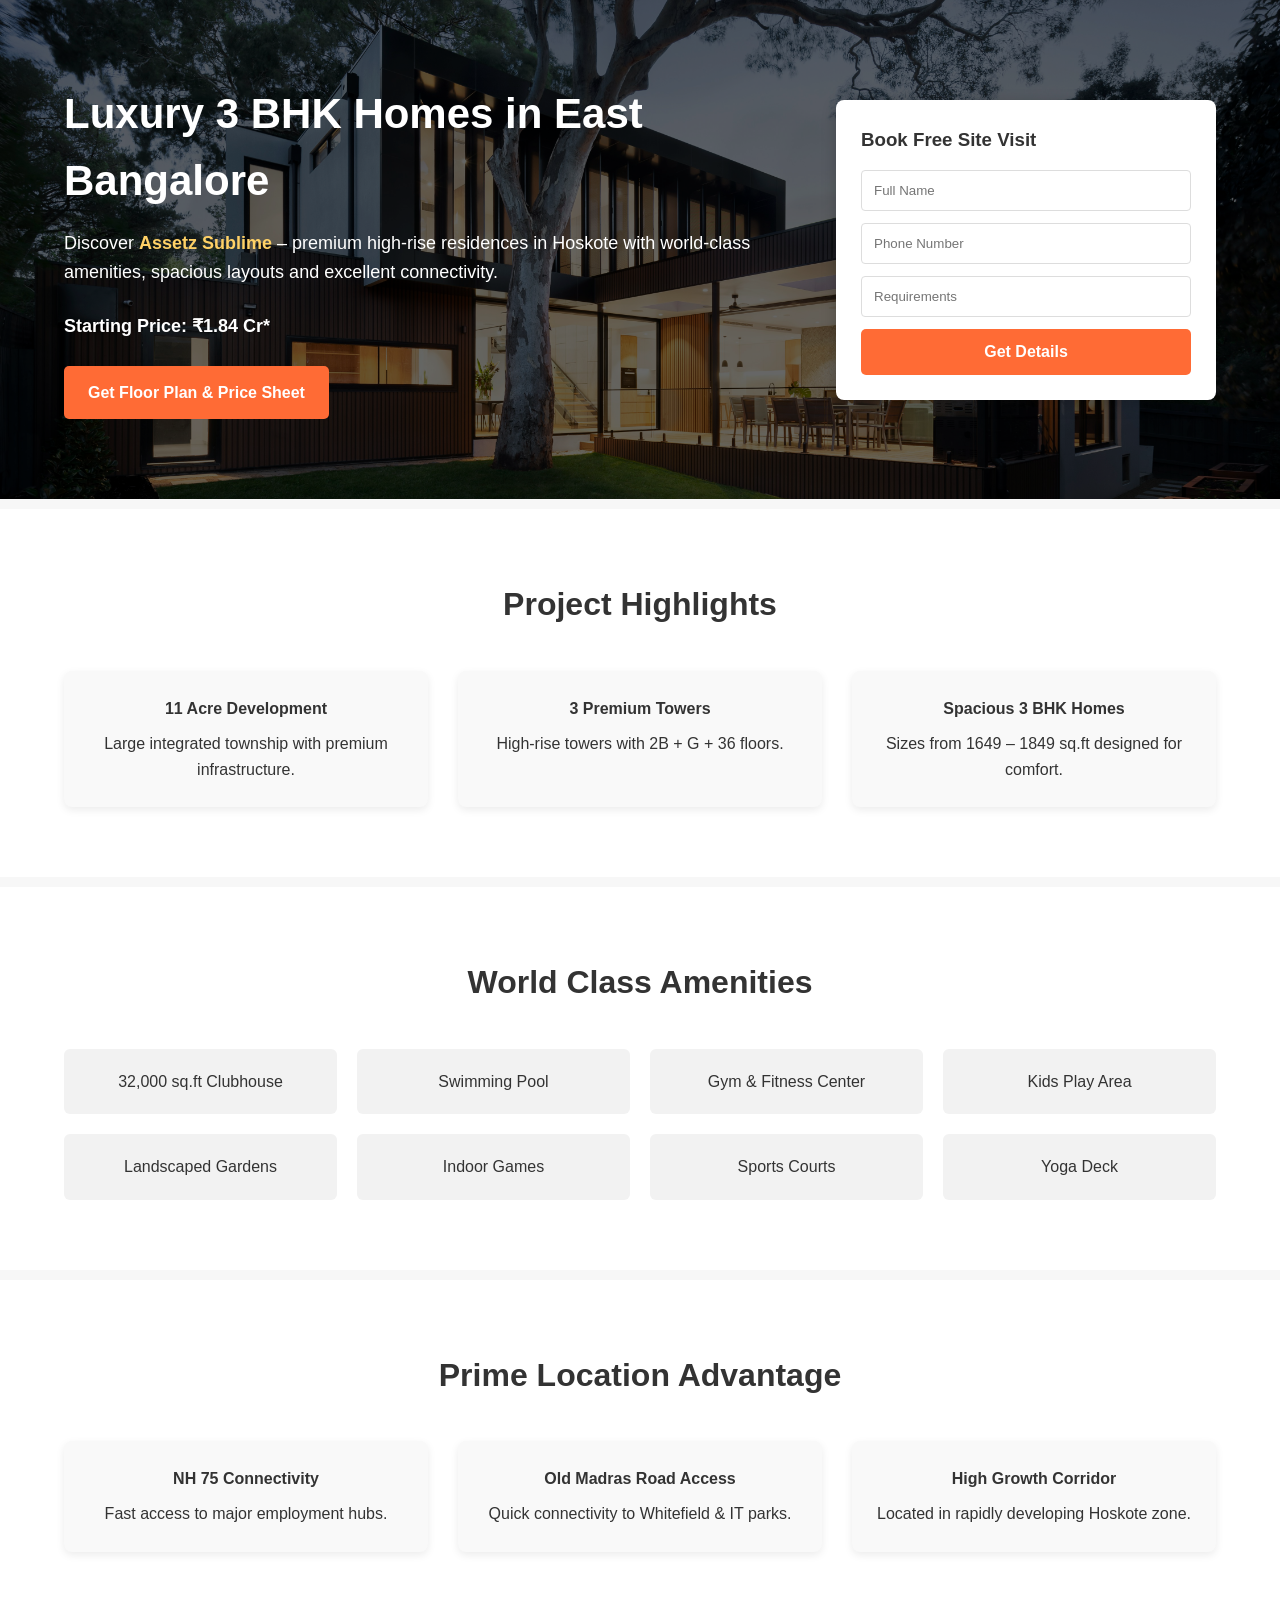
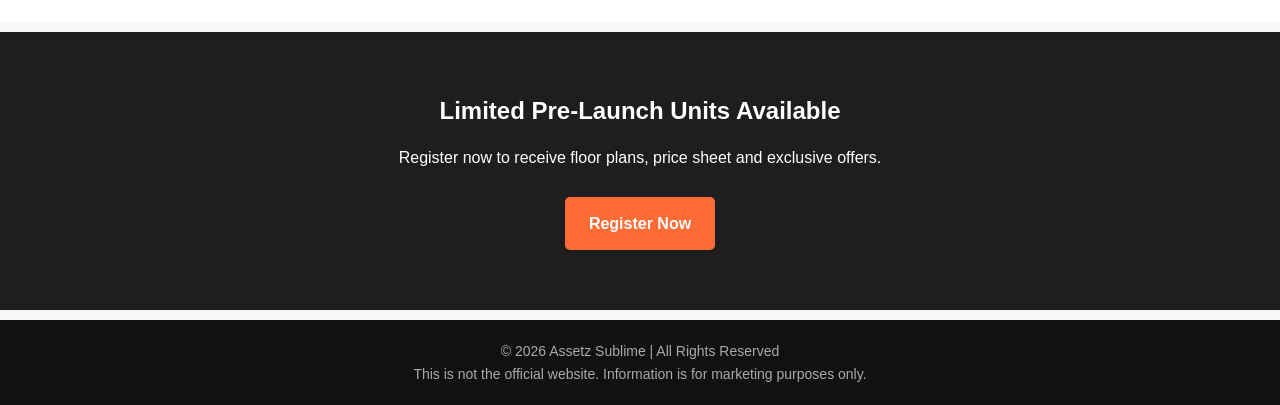
==== src/AssetzSublime/index.html @ 5f482619 "Initial push" ====
<!doctype html>
<html lang="en">
  <head>
    <meta charset="UTF-8" />
    <meta name="viewport" content="width=device-width, initial-scale=1.0" />
    <link rel="icon" type="image/png" href="../assets/favicon.png" />
    <title>Assetz Sublime | Premium 3 BHK Homes</title>
    <link rel="stylesheet" href="../css/index.css" />
  </head>

  <body>
    <!-- HERO SECTION -->
    <iframe name="hidden_iframe" style="display: none"></iframe>
    <section class="hero">
      <div class="container hero-grid">
        <div>
          <h1>Luxury 3 BHK Homes in East Bangalore</h1>
          <p>
            Discover <span class="highlight">Assetz Sublime</span> – premium
            high-rise residences in Hoskote with world-class amenities, spacious
            layouts and excellent connectivity.
          </p>

          <p><strong>Starting Price: ₹1.84 Cr*</strong></p>

          <a href="#leadform" class="cta-btn">Get Floor Plan & Price Sheet</a>
        </div>

        <div class="form-box" id="leadform">
          <h3>Book Free Site Visit</h3>

          <form
            action="https://docs.google.com/forms/d/e/1FAIpQLScyCDO2oqLODhc2TPH77Zn-h53MnoULLQHzi3-HZvuBj2kM5w/formResponse"
            method="post"
            target="hidden_iframe"
            onsubmit="
              submitted = true;
              showThankYou();
            "
          >
            <input
              type="text"
              name="entry.1781118419"
              placeholder="Full Name"
              required
            />
            <input
              type="tel"
              name="entry.814579350"
              placeholder="Phone Number"
              pattern="[0-9]{10}"
              oninput="this.value = this.value.replace(/[^0-9]/g, '')"
              inputmode="numeric"
              maxlength="10"
              oninvalid="
                this.setCustomValidity(
                  'Please enter a valid 10-digit phone number',
                )
              "
              required
            />
            <input
              type="text"
              name="entry.1903348953"
              placeholder="Requirements"
            />
            <button type="submit">Get Details</button>
            <div
              id="thankyou"
              style="display: none; margin-top: 15px; color: green"
            >
              Thank you! Our team will contact you shortly !!.
            </div>
          </form>
        </div>
      </div>
    </section>

    <!-- PROJECT HIGHLIGHTS -->

    <section>
      <div class="container">
        <h2 class="section-title">Project Highlights</h2>

        <div class="grid">
          <div class="card">
            <h4>11 Acre Development</h4>
            <p>Large integrated township with premium infrastructure.</p>
          </div>

          <div class="card">
            <h4>3 Premium Towers</h4>
            <p>High-rise towers with 2B + G + 36 floors.</p>
          </div>

          <div class="card">
            <h4>Spacious 3 BHK Homes</h4>
            <p>Sizes from 1649 – 1849 sq.ft designed for comfort.</p>
          </div>
        </div>
      </div>
    </section>

    <!-- AMENITIES -->

    <section>
      <div class="container">
        <h2 class="section-title">World Class Amenities</h2>

        <div class="amenities">
          <div class="amenity">32,000 sq.ft Clubhouse</div>
          <div class="amenity">Swimming Pool</div>
          <div class="amenity">Gym & Fitness Center</div>
          <div class="amenity">Kids Play Area</div>
          <div class="amenity">Landscaped Gardens</div>
          <div class="amenity">Indoor Games</div>
          <div class="amenity">Sports Courts</div>
          <div class="amenity">Yoga Deck</div>
        </div>
      </div>
    </section>

    <!-- LOCATION -->

    <section>
      <div class="container">
        <h2 class="section-title">Prime Location Advantage</h2>

        <div class="grid">
          <div class="card">
            <h4>NH 75 Connectivity</h4>
            <p>Fast access to major employment hubs.</p>
          </div>

          <div class="card">
            <h4>Old Madras Road Access</h4>
            <p>Quick connectivity to Whitefield & IT parks.</p>
          </div>

          <div class="card">
            <h4>High Growth Corridor</h4>
            <p>Located in rapidly developing Hoskote zone.</p>
          </div>
        </div>
      </div>
    </section>

    <!-- CTA BANNER -->

    <section class="cta-banner">
      <h2>Limited Pre-Launch Units Available</h2>
      <p>
        Register now to receive floor plans, price sheet and exclusive offers.
      </p>

      <br />

      <a href="#leadform" class="cta-btn">Register Now</a>
    </section>

    <!-- FOOTER -->

    <footer>
      <p>© 2026 Assetz Sublime | All Rights Reserved</p>
      <p>
        This is not the official website. Information is for marketing purposes
        only.
      </p>
    </footer>
    <script>
      function showThankYou() {
        document.getElementById("thankyou").style.display = "block";
      }
    </script>
  </body>
</html>
---- src/css/index.css ----
* {
  margin: 0;
  padding: 0;
  box-sizing: border-box;
  font-family: Arial, Helvetica, sans-serif;
}

body {
  background: #f7f7f7;
  color: #333;
  line-height: 1.6;
}

.container {
  width: 90%;
  max-width: 1200px;
  margin: auto;
}

/* HERO SECTION */

.hero {
  background:
    linear-gradient(rgba(0, 0, 0, 0.6), rgba(0, 0, 0, 0.6)),
    url("../assets/heroImage.jpg");
  background-size: cover;
  background-position: center;
  color: white;
  padding: 80px 0;
}

.hero-grid {
  display: grid;
  grid-template-columns: 1fr 380px;
  gap: 40px;
  align-items: center;
}

.hero h1 {
  font-size: 42px;
  margin-bottom: 15px;
}

.hero p {
  font-size: 18px;
  margin-bottom: 25px;
}

.highlight {
  color: #ffd166;
  font-weight: bold;
}

.cta-btn {
  display: inline-block;
  background: #ff6b35;
  color: white;
  padding: 14px 24px;
  border-radius: 5px;
  text-decoration: none;
  font-weight: bold;
}

/* FORM */

.form-box {
  background: white;
  padding: 25px;
  border-radius: 8px;
  box-shadow: 0 4px 15px rgba(0, 0, 0, 0.2);
  color: #333;
}

.form-box h3 {
  margin-bottom: 15px;
}

.form-box input {
  width: 100%;
  padding: 12px;
  margin-bottom: 12px;
  border: 1px solid #ddd;
  border-radius: 4px;
}

.form-box button {
  width: 100%;
  padding: 14px;
  background: #ff6b35;
  color: white;
  border: none;
  border-radius: 5px;
  font-size: 16px;
  font-weight: bold;
  cursor: pointer;
}

/* SECTIONS */

section {
  padding: 70px 0;
  background: white;
  margin-bottom: 10px;
}

.section-title {
  text-align: center;
  font-size: 32px;
  margin-bottom: 40px;
}

.grid {
  display: grid;
  grid-template-columns: repeat(3, 1fr);
  gap: 30px;
}

.card {
  background: #f9f9f9;
  padding: 25px;
  border-radius: 8px;
  text-align: center;
  box-shadow: 0 3px 8px rgba(0, 0, 0, 0.08);
}

.card h4 {
  margin-bottom: 10px;
}

/* AMENITIES */

.amenities {
  display: grid;
  grid-template-columns: repeat(4, 1fr);
  gap: 20px;
  text-align: center;
}

.amenity {
  background: #f2f2f2;
  padding: 20px;
  border-radius: 6px;
}

/* CTA BANNER */

.cta-banner {
  background: #1e1e1e;
  color: white;
  text-align: center;
  padding: 60px 20px;
}

.cta-banner h2 {
  margin-bottom: 15px;
}

/* FOOTER */

footer {
  background: #111;
  color: #aaa;
  text-align: center;
  padding: 20px;
  font-size: 14px;
}

/* RESPONSIVE */

@media (max-width: 900px) {
  .hero-grid {
    grid-template-columns: 1fr;
  }

  .grid {
    grid-template-columns: 1fr;
  }

  .amenities {
    grid-template-columns: 1fr 1fr;
  }

  .hero h1 {
    font-size: 32px;
  }
}
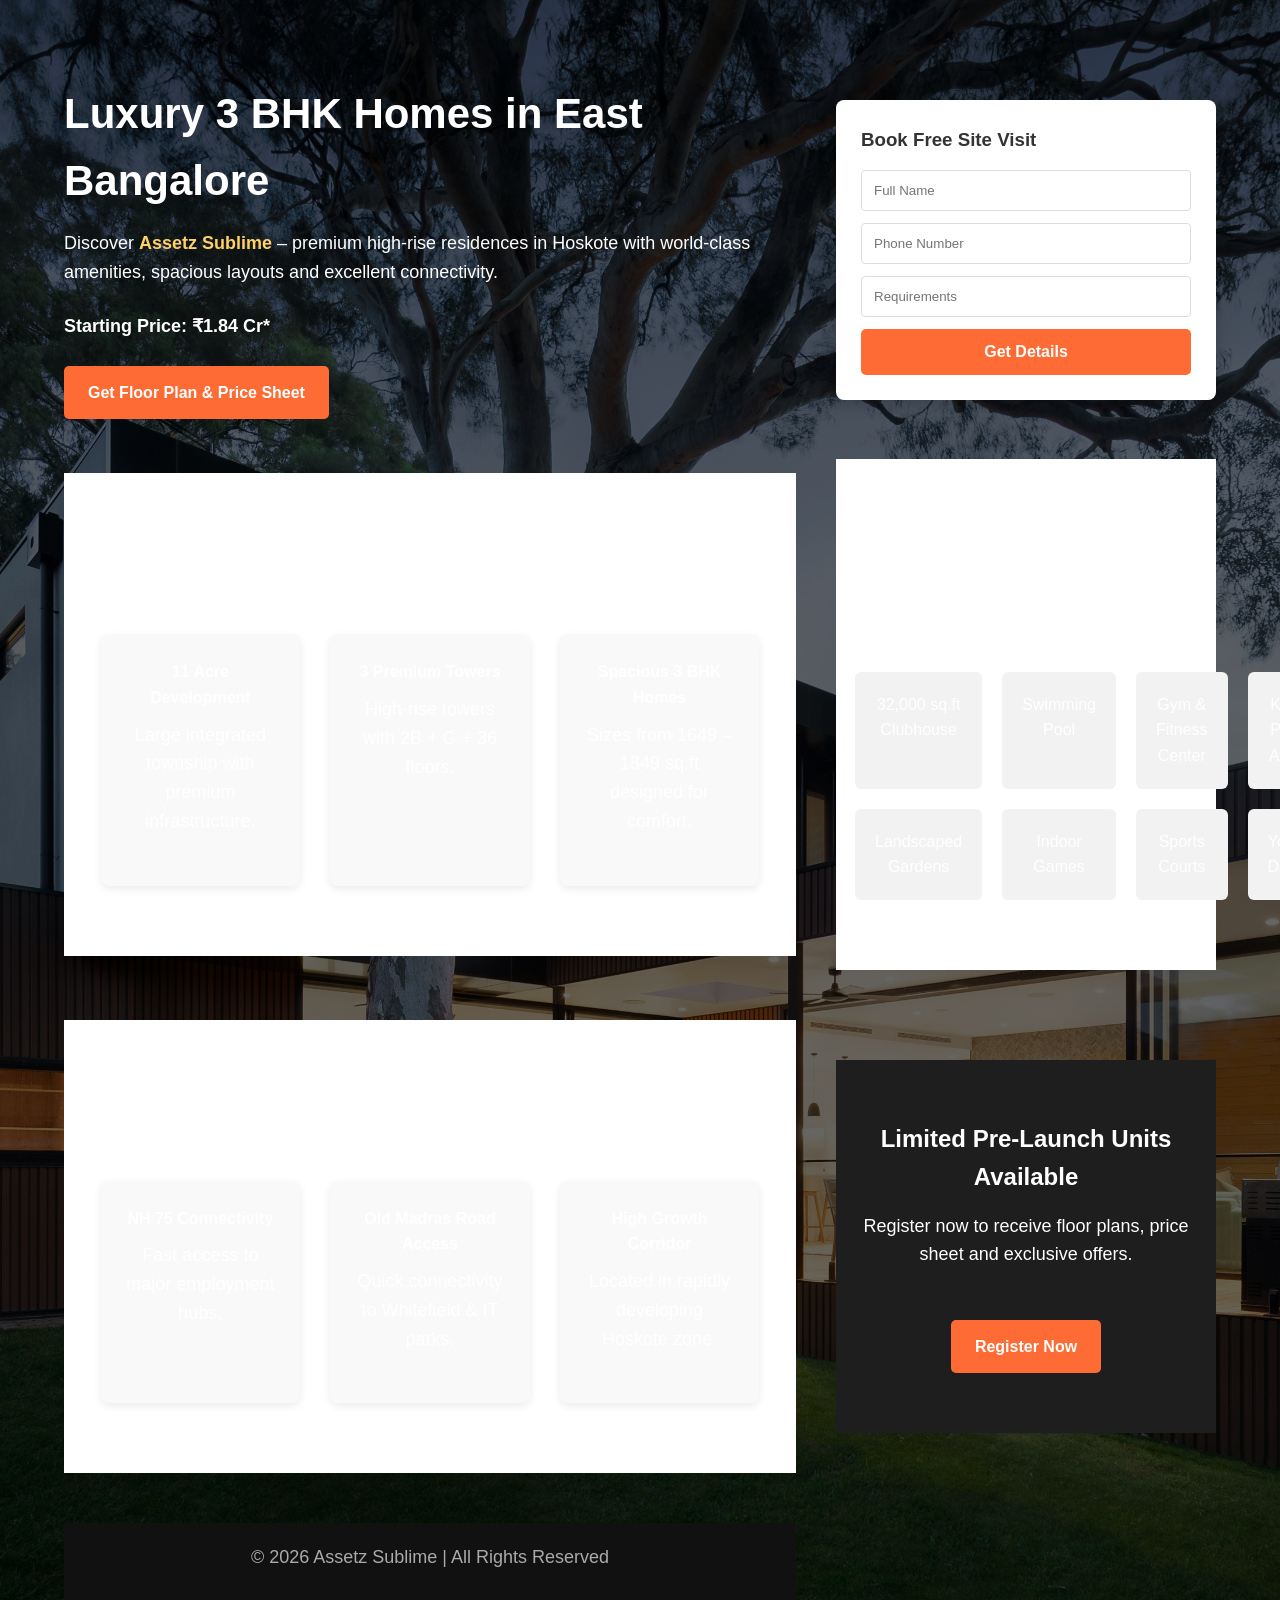
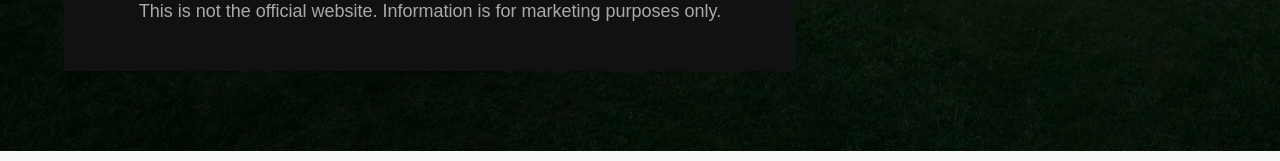
==== commit b80344b9: "errors: errors" ====
--- a/src/AssetzSublime/index.html
+++ b/src/AssetzSublime/index.html
@@ -1,11 +1,45 @@
 <!doctype html>
 <html lang="en">
   <head>
+    <!-- Google Tag Manager -->
+    <script>
+      (function (w, d, s, l, i) {
+        w[l] = w[l] || [];
+        w[l].push({ "gtm.start": new Date().getTime(), event: "gtm.js" });
+        var f = d.getElementsByTagName(s)[0],
+          j = d.createElement(s),
+          dl = l != "dataLayer" ? "&l=" + l : "";
+        j.async = true;
+        j.src = "https://www.googletagmanager.com/gtm.js?id=GTM-XXXX";
+        f.parentNode.insertBefore(j, f);
+      })(window, document, "script", "dataLayer", "GTM-XXXX");
+
+      function trackLead() {
+        dataLayer.push({
+          event: "lead_form_submit",
+        });
+      }
+    </script>
     <meta charset="UTF-8" />
     <meta name="viewport" content="width=device-width, initial-scale=1.0" />
     <link rel="icon" type="image/png" href="../assets/favicon.png" />
-    <title>Assetz Sublime | Premium 3 BHK Homes</title>
+    <title>
+      Assetz Sublime Hoskote | Luxury 3 BHK Apartments Starting ₹1.84 Cr
+    </title>
     <link rel="stylesheet" href="../css/index.css" />
+
+    <meta
+      name="description"
+      content="Premium 3 BHK homes at Assetz Sublime in Hoskote, East Bangalore. Spacious apartments, world-class amenities and excellent connectivity. Book a site visit today."
+    />
+
+    <meta property="og:title" content="Assetz Sublime | Luxury 3 BHK Homes" />
+    <meta
+      property="og:description"
+      content="Premium apartments in East Bangalore starting from ₹1.84 Cr."
+    />
+    <meta property="og:type" content="website" />
+    <meta property="og:image" content="hero-image.jpg" />
   </head>
 
   <body>
@@ -30,12 +64,14 @@
           <h3>Book Free Site Visit</h3>
 
           <form
+            id="leadForm"
             action="https://docs.google.com/forms/d/e/1FAIpQLScyCDO2oqLODhc2TPH77Zn-h53MnoULLQHzi3-HZvuBj2kM5w/formResponse"
             method="post"
             target="hidden_iframe"
             onsubmit="
-              submitted = true;
+              trackLead();
               showThankYou();
+              this.reset();
             "
           >
             <input
@@ -49,7 +85,10 @@
               name="entry.814579350"
               placeholder="Phone Number"
               pattern="[0-9]{10}"
-              oninput="this.value = this.value.replace(/[^0-9]/g, '')"
+              oninput="
+                this.value = this.value.replace(/[^0-9]/g, '');
+                this.setCustomValidity('');
+              "
               inputmode="numeric"
               maxlength="10"
               oninvalid="
@@ -69,15 +108,11 @@
               id="thankyou"
               style="display: none; margin-top: 15px; color: green"
             >
-              Thank you! Our team will contact you shortly !!.
+              Thank you!<br />
+              Our team will contact you shortly.
             </div>
           </form>
         </div>
-      </div>
-    </section>
-
-    <!-- PROJECT HIGHLIGHTS -->
-
     <section>
       <div class="container">
         <h2 class="section-title">Project Highlights</h2>
@@ -168,6 +203,9 @@
       </p>
     </footer>
     <script>
+      function clearForm() {
+        document.getElementById("leadForm").reset();
+      }
       function showThankYou() {
         document.getElementById("thankyou").style.display = "block";
       }
